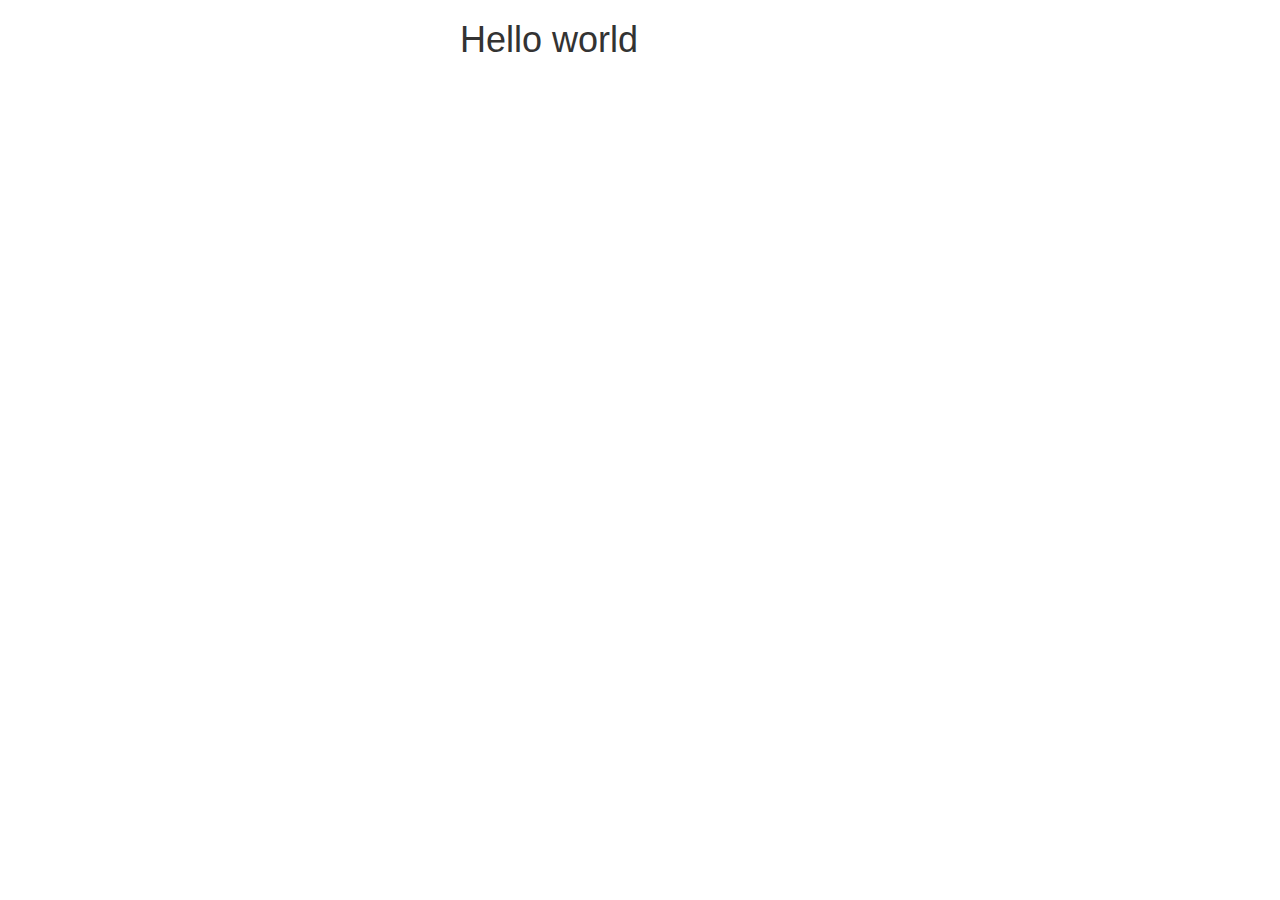
==== index.html @ 078d2add "Création du fichier index.html" ====
<!DOCTYPE html>
<html>
  <head>
    <meta charset="utf-8">
    <meta http-equiv="X-UA-Compatible" content="IE=edge">
    <meta name="viewport" content="width=device-width, initial-scale=1">

    <title>--- TODO ---</title>

    <link rel="stylesheet" href="https://maxcdn.bootstrapcdn.com/bootstrap/3.2.0/css/bootstrap.min.css">
    <link rel="stylesheet" href="https://maxcdn.bootstrapcdn.com/font-awesome/4.1.0/css/font-awesome.min.css">

    <!-- HTML5 Shim and Respond.js IE8 support of HTML5 elements and media queries -->
    <!-- Leave those next 4 lines if you care about users using IE8 -->
    <!--[if lt IE 9]>
      <script src="https://oss.maxcdn.com/html5shiv/3.7.2/html5shiv.min.js"></script>
      <script src="https://oss.maxcdn.com/respond/1.4.2/respond.min.js"></script>
    <![endif]-->
  </head>
  <body>


      <div class="container"> 
        <div class="row">
          <div class="col-md-4 col-md-offset-4">
            <h1> Hello world</h1>
          </div>
      </div>


    <!-- TODO: Here goes your content! -->



    <!-- Including Bootstrap JS (with its jQuery dependency) so that dynamic components work -->
    <script src="https://ajax.googleapis.com/ajax/libs/jquery/1.11.1/jquery.min.js"></script>
    <script src="https://maxcdn.bootstrapcdn.com/bootstrap/3.2.0/js/bootstrap.min.js"></script>
  </body>
</html>
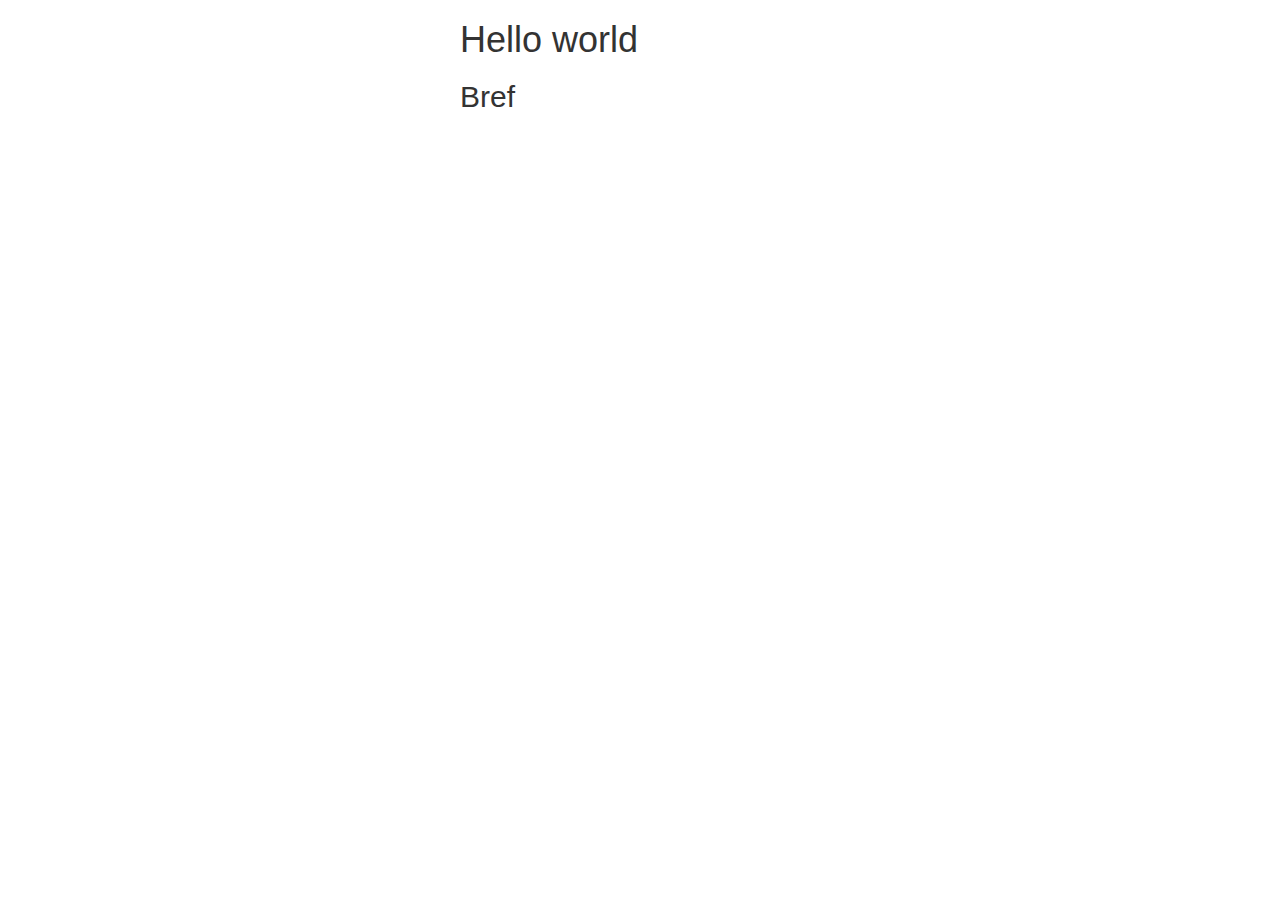
==== commit 62794103: "Bref" ====
--- a/index.html
+++ b/index.html
@@ -5,7 +5,7 @@
     <meta http-equiv="X-UA-Compatible" content="IE=edge">
     <meta name="viewport" content="width=device-width, initial-scale=1">
 
-    <title>--- TODO ---</title>
+    <title>-Ice Me Achetez des glaces</title>
 
     <link rel="stylesheet" href="https://maxcdn.bootstrapcdn.com/bootstrap/3.2.0/css/bootstrap.min.css">
     <link rel="stylesheet" href="https://maxcdn.bootstrapcdn.com/font-awesome/4.1.0/css/font-awesome.min.css">
@@ -24,6 +24,7 @@
         <div class="row">
           <div class="col-md-4 col-md-offset-4">
             <h1> Hello world</h1>
+            <h2> Bref </h2>
           </div>
       </div>
 
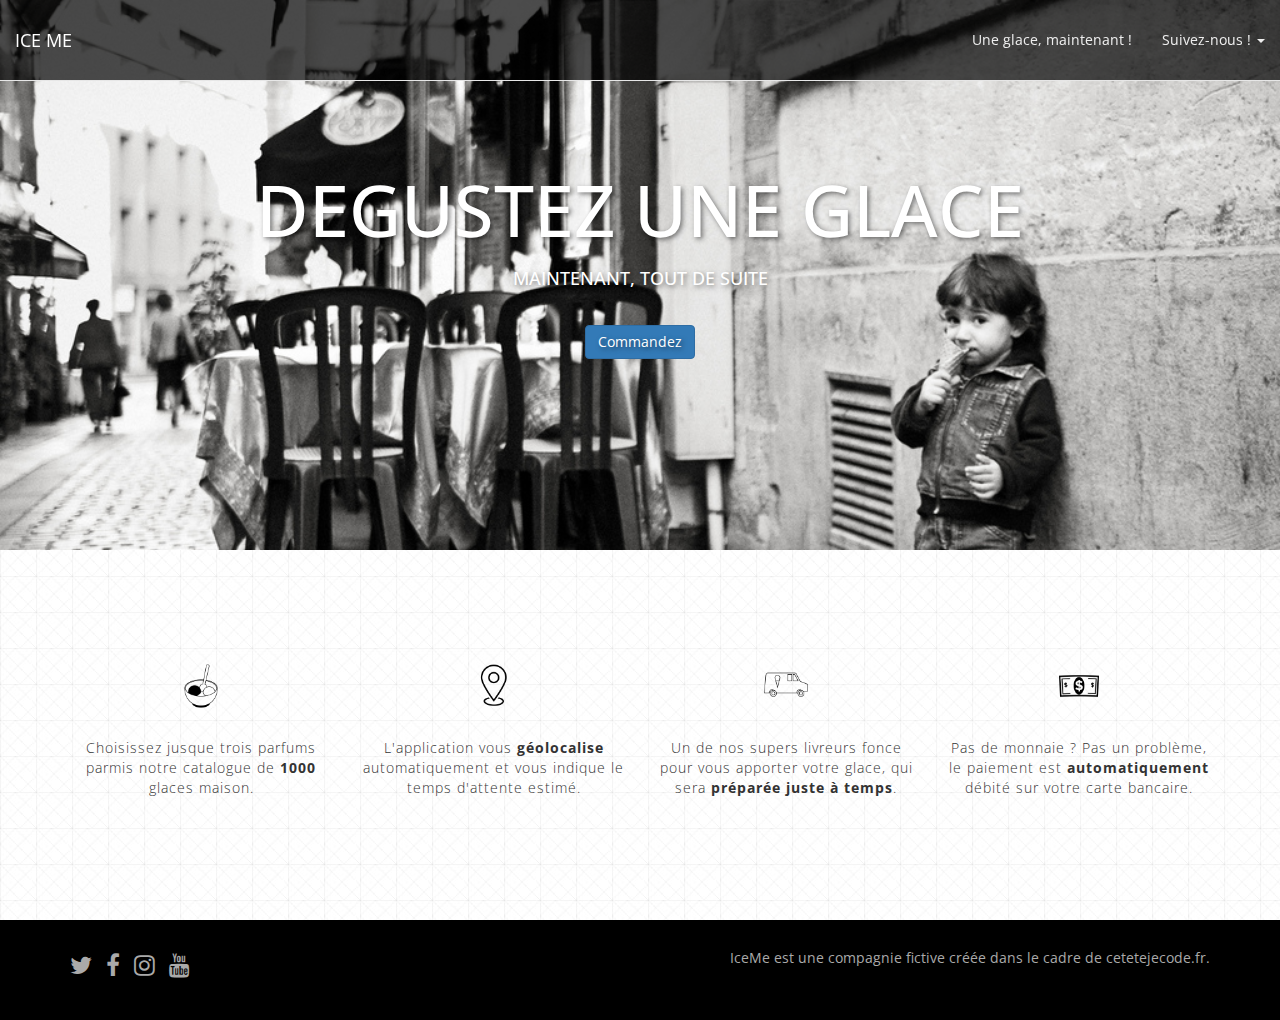
==== commit 8585b401: "Reprise de Iceme bootstrap" ====
--- a/index.html
+++ b/index.html
@@ -1,17 +1,20 @@
 <!DOCTYPE html>
-<html>
+<html lang="fr">
   <head>
     <meta charset="utf-8">
     <meta http-equiv="X-UA-Compatible" content="IE=edge">
     <meta name="viewport" content="width=device-width, initial-scale=1">
 
-    <title>-Ice Me Achetez des glaces</title>
+    <title>IceMe - Dégustez une glace, maintenant !</title>
 
     <link rel="stylesheet" href="https://maxcdn.bootstrapcdn.com/bootstrap/3.2.0/css/bootstrap.min.css">
     <link rel="stylesheet" href="https://maxcdn.bootstrapcdn.com/font-awesome/4.1.0/css/font-awesome.min.css">
 
+    <link href='http://fonts.googleapis.com/css?family=Open+Sans:400,300,700' rel='stylesheet' type='text/css'>
+
+   <link rel="stylesheet" type="text/css" href="css/style.css">
+
     <!-- HTML5 Shim and Respond.js IE8 support of HTML5 elements and media queries -->
-    <!-- Leave those next 4 lines if you care about users using IE8 -->
     <!--[if lt IE 9]>
       <script src="https://oss.maxcdn.com/html5shiv/3.7.2/html5shiv.min.js"></script>
       <script src="https://oss.maxcdn.com/respond/1.4.2/respond.min.js"></script>
@@ -19,22 +22,122 @@
   </head>
   <body>
 
+    <nav class="navbar navbar-default navbar-transparent navbar-fixed-top" role="navigation">
+      <div class="container-fluid">
+        <!-- Brand and toggle get grouped for better mobile display -->
+        <div class="navbar-header">
+          <button type="button" class="navbar-toggle" data-toggle="collapse" data-target="#bs-example-navbar-collapse-1">
+            <span class="sr-only">Menu</span>
+            <span class="icon-bar"></span>
+            <span class="icon-bar"></span>
+            <span class="icon-bar"></span>
+          </button>
+          <a class="navbar-brand" href="#">
+            ICE ME
+          </a>
+        </div>
 
-      <div class="container"> 
-        <div class="row">
-          <div class="col-md-4 col-md-offset-4">
-            <h1> Hello world</h1>
-            <h2> Bref </h2>
-          </div>
-      </div>
+        <!-- Collect the nav links, forms, and other content for toggling -->
+        <div class="collapse navbar-collapse" id="bs-example-navbar-collapse-1">
+          <ul class="nav navbar-nav navbar-right">
+            <li>
+              <a href="#">Une glace, maintenant !</a>
+            </li>
+            <li class="dropdown">
+              <a href="#" class="dropdown-toggle" data-toggle="dropdown">Suivez-nous ! <span class="caret"></span></a>
+              <ul class="dropdown-menu" role="menu">
+                <li><a href="#"> <i class="fa fa-twitter-square"></i> Twitter</a></li>
+                <li><a href="#"> <i class="fa fa-facebook-square"></i> Facebook</a></li>
+              </ul>
+            </li>
+          </ul>
+        </div><!-- /.navbar-collapse -->
+      </div><!-- /.container-fluid -->
+    </nav>
 
 
-    <!-- TODO: Here goes your content! -->
+  <div id="wrapper">    
+      <h1>DEGUSTEZ UNE GLACE</h1>
+      <h2>MAINTENANT, TOUT DE SUITE</h2>
+      <a href="#" class="btn btn-primary">Commandez</a>
+  </div>
+
+  <div class="spacer"></div>
+
+    <div class="container text-center">
+      <div class="row">
+        <div class="col-sm-6 col-md-3 feature">
+          <img src="images/icon_57707/icon_57707.png" width="48">
+          <p>
+            Choisissez jusque trois parfums
+            parmis notre catalogue de <strong>1000</strong> glaces maison.
+          </p>
+        </div>
+        <div class="col-sm-6 col-md-3 feature">
+          <img src="images/icon_29388/icon_29388.png" width="48">
+          <p>
+            L'application vous <strong>géolocalise</strong> automatiquement et vous
+            indique le temps d'attente estimé.
+          </p>
+        </div>
+        <div class="col-sm-6 col-md-3 feature">
+          <img src="images/icon_24755/icon_24755.png" width="48">
+          <p>
+            Un de nos supers livreurs fonce pour vous apporter votre glace,
+            qui sera <strong>préparée juste à temps</strong>.
+          </p>
+        </div>
+        <div class="col-sm-6 col-md-3 feature">
+          <img src="images/icon_17805/icon_17805.png" width="48">
+          <p>
+            Pas de monnaie ? Pas un problème, le paiement est <strong>automatiquement</strong>
+            débité sur votre carte bancaire.
+          </p>
+        </div>
+      </div>
+    </div>
+
+    <div class="spacer"></div>
+
+  <div id="footer">
+    <div class="container">
+      <div class="row">
+        <div class="col-xs-6 col-sm-3">
+          <ul class="list-inline social">
+            <li> 
+              <a href="https://twitter.com/iceme">
+                <i class="fa fa-twitter"></i>
+              </a>
+            </li>
+            <li>
+              <a href="https://facebook.com/iceme">
+                <i class="fa fa-facebook"></i>
+              </a>
+            </li>
+            <li>
+              <a href="https://instagram.com/iceme">
+                <i class="fa fa-instagram"></i>
+              </a>
+            </li>
+            <li>
+              <a href="https://youtube.com/iceme">
+                <i class="fa fa-youtube"></i>
+              </a>
+            </li>
+          </ul>
+        </div>
+        <div class="col-xs-6 col-sm-9">
+          <p class="text-right">
+            IceMe est une compagnie fictive créée dans le cadre de
+            <a href="http://www.cetetejecode.fr">cetetejecode.fr</a>.
+          </p>
+        </div>
+      </div>
+    </div>
+  </div
 
 
-
-    <!-- Including Bootstrap JS (with its jQuery dependency) so that dynamic components work -->
     <script src="https://ajax.googleapis.com/ajax/libs/jquery/1.11.1/jquery.min.js"></script>
     <script src="https://maxcdn.bootstrapcdn.com/bootstrap/3.2.0/js/bootstrap.min.js"></script>
   </body>
-</html>+</html>
--- a/css/style.css
+++ b/css/style.css
@@ -0,0 +1,81 @@
+body {
+	background-image: url("../images/grid.jpg") ;
+	font-family: "Open Sans" ;
+}
+
+#footer {
+		background-color: black ;
+		color: #aaaaaa;
+		padding-top: 2em;
+		padding-bottom: 2em;
+}
+
+#footer a {
+		color: #aaaaaa;
+}	
+
+#footer a:hover {
+		color: #dddddd;
+}
+
+.social a {
+		font-size: 24px;
+}
+
+#wrapper {
+		background-image: url("../images/background/background.jpg");
+		height: 550px;
+		background-size: cover;
+		text-align: center;
+		padding-top: 150px;
+		color: white;
+		text-shadow: 2px 2px 5px rgba(0, 0, 0, 0.5);
+}
+
+#wrapper h1 {
+		font-size: 72px;
+}	
+	
+#wrapper h2 {
+		font-size: 18px;
+		margin-bottom: 2em;
+}
+
+.spacer {
+		height: 8em;
+}
+
+.feature p 	{
+		font-weight: 300;
+		letter-spacing: 1px;
+}
+
+.feature img {
+		margin-bottom: 2em;
+}
+
+.navbar-transparent {	
+		background-color: rgba(0, 0, 0, 0.7)
+}
+
+.navbar-transparent .navbar-brand,
+.navbar-transparent .navbar-nav > li > a {
+  color: #eeeeee;
+  line-height: 50px;
+}
+  
+.navbar-transparent .navbar-nav > li > a:hover,
+.navbar-transparent .navbar-nav > li > a:active,
+.navbar-transparent .navbar-nav > li > a:focus,
+.navbar-transparent .navbar-nav > .open > a,
+.navbar-transparent .navbar-nav > .open > a:hover,
+.navbar-transparent .navbar-nav > .open > a:focus {
+  color: white;
+  background-color: rgba(0, 0, 0, 0.3);
+}
+
+.navbar-transparent .navbar-brand:hover,
+.navbar-transparent .navbar-brand:active,
+.navbar-transparent .navbar-brand:focus {
+  color: white;
+}
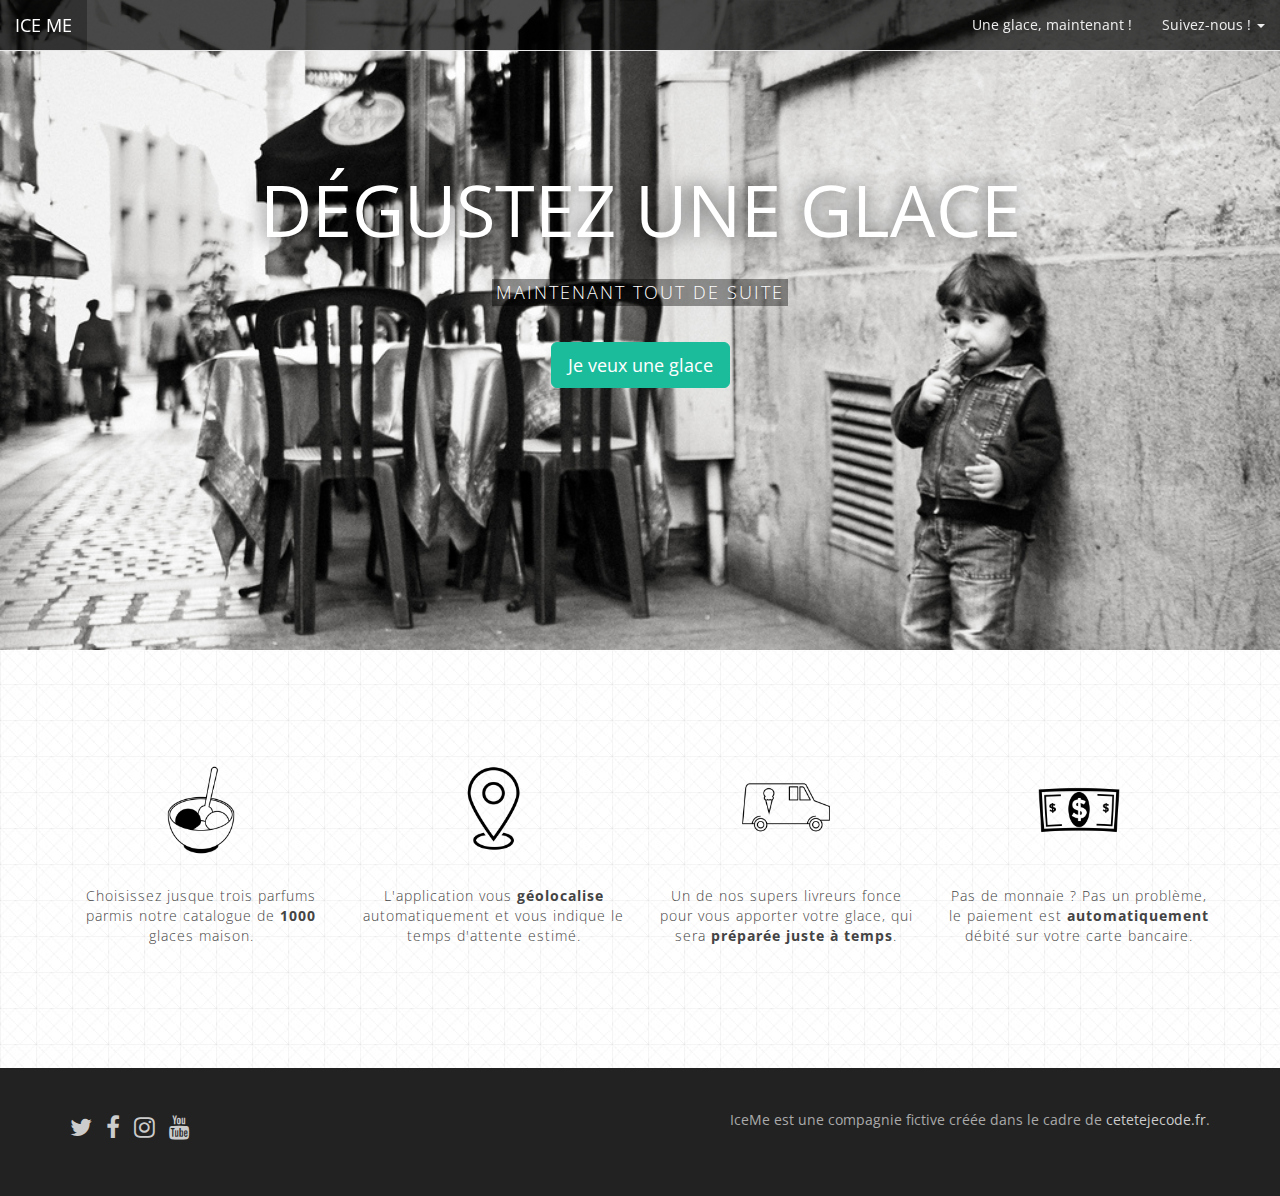
==== commit ff041bb8: "Nouvelle version" ====
--- a/index.html
+++ b/index.html
@@ -7,13 +7,10 @@
 
     <title>IceMe - Dégustez une glace, maintenant !</title>
 
-    <link rel="stylesheet" href="https://maxcdn.bootstrapcdn.com/bootstrap/3.2.0/css/bootstrap.min.css">
-    <link rel="stylesheet" href="https://maxcdn.bootstrapcdn.com/font-awesome/4.1.0/css/font-awesome.min.css">
-
-    <link href='http://fonts.googleapis.com/css?family=Open+Sans:400,300,700' rel='stylesheet' type='text/css'>
-
-   <link rel="stylesheet" type="text/css" href="css/style.css">
-
+    <link href="https://maxcdn.bootstrapcdn.com/bootstrap/3.2.0/css/bootstrap.min.css" rel="stylesheet">
+    <link rel="stylesheet" type="text/css" href="https://maxcdn.bootstrapcdn.com/font-awesome/4.1.0/css/font-awesome.min.css">
+    <link href='http://fonts.googleapis.com/css?family=Open+Sans:300,400,700' rel='stylesheet' type='text/css'>
+    <link rel="stylesheet" type="text/css" href="css/style.css">
     <!-- HTML5 Shim and Respond.js IE8 support of HTML5 elements and media queries -->
     <!--[if lt IE 9]>
       <script src="https://oss.maxcdn.com/html5shiv/3.7.2/html5shiv.min.js"></script>
@@ -22,7 +19,7 @@
   </head>
   <body>
 
-    <nav class="navbar navbar-default navbar-transparent navbar-fixed-top" role="navigation">
+    <nav class="navbar navbar-default navbar-fixed-top navbar-transparent" role="navigation">
       <div class="container-fluid">
         <!-- Brand and toggle get grouped for better mobile display -->
         <div class="navbar-header">
@@ -39,6 +36,10 @@
 
         <!-- Collect the nav links, forms, and other content for toggling -->
         <div class="collapse navbar-collapse" id="bs-example-navbar-collapse-1">
+          <!-- <ul class="nav navbar-nav">
+            <li class="active"><a href="#">Link</a></li>
+            <li><a href="#">Link</a></li>
+          </ul> -->
           <ul class="nav navbar-nav navbar-right">
             <li>
               <a href="#">Une glace, maintenant !</a>
@@ -56,39 +57,43 @@
     </nav>
 
 
-  <div id="wrapper">    
-      <h1>DEGUSTEZ UNE GLACE</h1>
-      <h2>MAINTENANT, TOUT DE SUITE</h2>
-      <a href="#" class="btn btn-primary">Commandez</a>
-  </div>
+    <div class="wrapper">
+      <div class="lead">
+        <h1>DÉGUSTEZ UNE GLACE</h1>
+        <h2>MAINTENANT TOUT DE SUITE</h2>
+        <p>
+          <a href="#" class="btn btn-primary btn-lg">Je veux une glace</a>
+        </p>
+      </div>
+    </div>
 
-  <div class="spacer"></div>
+    <div class="vertical-spacer"></div>
 
-    <div class="container text-center">
-      <div class="row">
+    <div class="container">
+      <div class="row text-center">
         <div class="col-sm-6 col-md-3 feature">
-          <img src="images/icon_57707/icon_57707.png" width="48">
+          <img src="images/icon_57707/icon_57707.png" width="96">
           <p>
             Choisissez jusque trois parfums
             parmis notre catalogue de <strong>1000</strong> glaces maison.
           </p>
         </div>
         <div class="col-sm-6 col-md-3 feature">
-          <img src="images/icon_29388/icon_29388.png" width="48">
+          <img src="images/icon_29388/icon_29388.png" width="96">
           <p>
             L'application vous <strong>géolocalise</strong> automatiquement et vous
             indique le temps d'attente estimé.
           </p>
         </div>
         <div class="col-sm-6 col-md-3 feature">
-          <img src="images/icon_24755/icon_24755.png" width="48">
+          <img src="images/icon_24755/icon_24755.png" width="96">
           <p>
             Un de nos supers livreurs fonce pour vous apporter votre glace,
             qui sera <strong>préparée juste à temps</strong>.
           </p>
         </div>
         <div class="col-sm-6 col-md-3 feature">
-          <img src="images/icon_17805/icon_17805.png" width="48">
+          <img src="images/icon_17805/icon_17805.png" width="96">
           <p>
             Pas de monnaie ? Pas un problème, le paiement est <strong>automatiquement</strong>
             débité sur votre carte bancaire.
@@ -97,45 +102,44 @@
       </div>
     </div>
 
-    <div class="spacer"></div>
+    <div class="vertical-spacer"></div>
 
-  <div id="footer">
-    <div class="container">
-      <div class="row">
-        <div class="col-xs-6 col-sm-3">
-          <ul class="list-inline social">
-            <li> 
-              <a href="https://twitter.com/iceme">
-                <i class="fa fa-twitter"></i>
-              </a>
-            </li>
-            <li>
-              <a href="https://facebook.com/iceme">
-                <i class="fa fa-facebook"></i>
-              </a>
-            </li>
-            <li>
-              <a href="https://instagram.com/iceme">
-                <i class="fa fa-instagram"></i>
-              </a>
-            </li>
-            <li>
-              <a href="https://youtube.com/iceme">
-                <i class="fa fa-youtube"></i>
-              </a>
-            </li>
-          </ul>
-        </div>
-        <div class="col-xs-6 col-sm-9">
-          <p class="text-right">
-            IceMe est une compagnie fictive créée dans le cadre de
-            <a href="http://www.cetetejecode.fr">cetetejecode.fr</a>.
-          </p>
+    <div id="footer">
+      <div class="container">
+        <div class="row">
+          <div class="col-xs-6 col-sm-3">
+            <ul class="list-inline social">
+              <li>
+                <a href="https://twitter.com/iceme">
+                  <i class="fa fa-twitter"></i>
+                </a>
+              </li>
+              <li>
+                <a href="https://facebook.com/iceme">
+                  <i class="fa fa-facebook"></i>
+                </a>
+              </li>
+              <li>
+                <a href="https://instagram.com/iceme">
+                  <i class="fa fa-instagram"></i>
+                </a>
+              </li>
+              <li>
+                <a href="https://youtube.com/iceme">
+                  <i class="fa fa-youtube"></i>
+                </a>
+              </li>
+            </ul>
+          </div>
+          <div class="col-xs-6 col-sm-9">
+            <p class="text-right">
+              IceMe est une compagnie fictive créée dans le cadre de
+              <a href="http://www.cetetejecode.fr">cetetejecode.fr</a>.
+            </p>
+          </div>
         </div>
       </div>
     </div>
-  </div
-
 
     <script src="https://ajax.googleapis.com/ajax/libs/jquery/1.11.1/jquery.min.js"></script>
     <script src="https://maxcdn.bootstrapcdn.com/bootstrap/3.2.0/js/bootstrap.min.js"></script>
--- a/css/style.css
+++ b/css/style.css
@@ -1,69 +1,107 @@
+ /* General classes for page */
+
 body {
-	background-image: url("../images/grid.jpg") ;
-	font-family: "Open Sans" ;
+  background-image: url("../images/grid.jpg");
+  font-family: 'Open Sans';
 }
 
+
+/* Footer */
+
 #footer {
-		background-color: black ;
-		color: #aaaaaa;
-		padding-top: 2em;
-		padding-bottom: 2em;
+  background-color: #222;
+  color: #aaaaaa;
+  padding-top: 3em;
+  padding-bottom: 3em;
 }
 
 #footer a {
-		color: #aaaaaa;
-}	
+  color: #cccccc;
+}
 
 #footer a:hover {
-		color: #dddddd;
+  color: white;
 }
 
 .social a {
-		font-size: 24px;
+  font-size: 24px;
 }
 
-#wrapper {
-		background-image: url("../images/background/background.jpg");
-		height: 550px;
-		background-size: cover;
-		text-align: center;
-		padding-top: 150px;
-		color: white;
-		text-shadow: 2px 2px 5px rgba(0, 0, 0, 0.5);
+.social a:hover {
+  text-decoration: none;
 }
 
-#wrapper h1 {
-		font-size: 72px;
-}	
-	
-#wrapper h2 {
-		font-size: 18px;
-		margin-bottom: 2em;
+/* Lead with big image */
+
+.wrapper {
+  background-image: url('../images/background/background.jpg');
+  height: 650px;
+  background-size: cover;
+  padding-top: 150px;
+  text-align: center;
+  color: white;
 }
 
-.spacer {
-		height: 8em;
+.lead h1 {
+  font-size: 72px;
+  text-shadow: 0 0 20px rgba(0, 0, 0, .8);
+  font-weight: normal;
 }
 
-.feature p 	{
-		font-weight: 300;
-		letter-spacing: 1px;
+.lead h2 {
+  background: rgba(0, 0, 0, .4);
+  display: inline-block;
+  padding: 0.2em;
+  font-size: 18px;
+  font-weight: 300;
+  letter-spacing: 2px;
+  margin-bottom: 2em;
 }
 
-.feature img {
-		margin-bottom: 2em;
+/* Vertical spacer to help content breathe */
+
+.vertical-spacer {
+  height: 8em;
 }
 
-.navbar-transparent {	
-		background-color: rgba(0, 0, 0, 0.7)
+/* Some padding for feature images */
+
+.feature img {
+  margin-bottom: 2em;
+}
+
+.feature {
+  color: #444444;
+  font-weight: 300;
+  letter-spacing: 1px;
+}
+
+/* How to override the default Bootstrap colors */
+
+.btn-primary {
+  background-color: #1abc9c;
+  border-color: #1abc9c;
+}
+
+.btn-primary:hover {
+  background-color: #16a085;
+  border-color: #16a085;
+}
+
+/* How to override the default Bootstrap navbar */
+
+.navbar-transparent {
+  background-color: rgba(0, 0, 0, 0.7);
 }
 
 .navbar-transparent .navbar-brand,
 .navbar-transparent .navbar-nav > li > a {
   color: #eeeeee;
-  line-height: 50px;
 }
-  
+
+.navbar-transparent .navbar-brand:hover,
+.navbar-transparent .navbar-brand:active,
+.navbar-transparent .navbar-brand:focus,
 .navbar-transparent .navbar-nav > li > a:hover,
 .navbar-transparent .navbar-nav > li > a:active,
 .navbar-transparent .navbar-nav > li > a:focus,
@@ -73,9 +111,3 @@
   color: white;
   background-color: rgba(0, 0, 0, 0.3);
 }
-
-.navbar-transparent .navbar-brand:hover,
-.navbar-transparent .navbar-brand:active,
-.navbar-transparent .navbar-brand:focus {
-  color: white;
-}
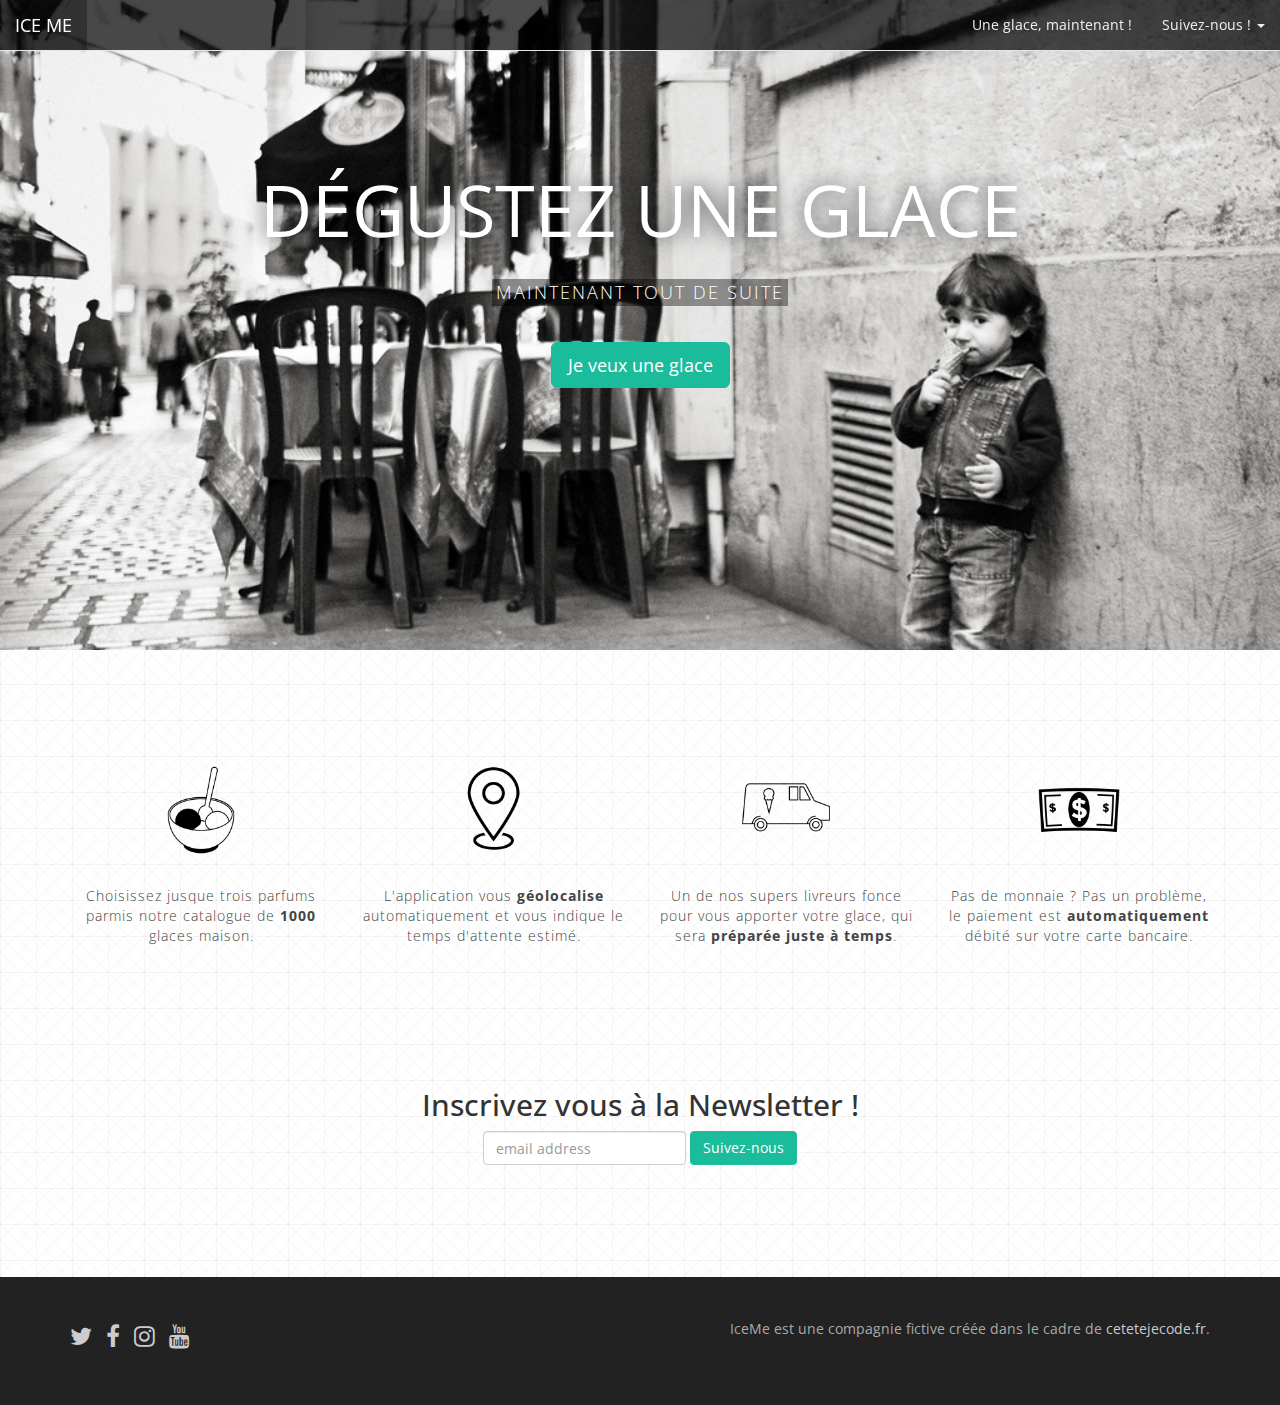
==== commit ff472be6: "Ajout de formulaire d'inscription mailchimp" ====
--- a/index.html
+++ b/index.html
@@ -62,10 +62,51 @@
         <h1>DÉGUSTEZ UNE GLACE</h1>
         <h2>MAINTENANT TOUT DE SUITE</h2>
         <p>
-          <a href="#" class="btn btn-primary btn-lg">Je veux une glace</a>
+          <button class="btn btn-primary btn-lg" data-toggle="modal" data-target="#orderform">
+          Je veux une glace
+          </button>
         </p>
       </div>
     </div>
+
+    <!-- Modal -->
+<div class="modal fade" id="orderform" tabindex="-1" role="dialog" aria-labelledby="myModalLabel" aria-hidden="true">
+  <div class="modal-dialog">
+    <div class="modal-content">
+      <div class="modal-header">
+        <button type="button" class="close" data-dismiss="modal"><span aria-hidden="true">&times;</span><span class="sr-only">Close</span></button>
+        <h4 class="modal-title" id="myModalLabel">Commandez !</h4>
+      </div>
+      <div class="modal-body">
+        <div id="wufoo-zqa81k60qo0gem">
+        Fill out my <a href="https://fboret.wufoo.com/forms/zqa81k60qo0gem">online form</a>.
+        </div>
+        <div id="wuf-adv" style="font-family:inherit;font-size: small;color:#a7a7a7;text-align:center;display:block;">There are tons of <a href="http://www.wufoo.com/features/">Wufoo features</a> to help make your forms awesome.</div>
+        <script type="text/javascript">var zqa81k60qo0gem;(function(d, t) {
+        var s = d.createElement(t), options = {
+        'userName':'fboret',
+        'formHash':'zqa81k60qo0gem',
+        'autoResize':true,
+        'height':'463',
+        'async':true,
+        'host':'wufoo.com',
+        'header':'show',
+        'ssl':true};
+        s.src = ('https:' == d.location.protocol ? 'https://' : 'http://') + 'www.wufoo.com/scripts/embed/form.js';
+        s.onload = s.onreadystatechange = function() {
+        var rs = this.readyState; if (rs) if (rs != 'complete') if (rs != 'loaded') return;
+        try { zqa81k60qo0gem = new WufooForm();zqa81k60qo0gem.initialize(options);zqa81k60qo0gem.display(); } catch (e) {}};
+        var scr = d.getElementsByTagName(t)[0], par = scr.parentNode; par.insertBefore(s, scr);
+        })(document, 'script');</script>
+
+      </div>
+      <!-- <div class="modal-footer">
+        <button type="button" class="btn btn-default" data-dismiss="modal">Close</button>
+        <button type="button" class="btn btn-primary">Save changes</button>
+      </div> -->
+    </div>
+  </div>
+</div>
 
     <div class="vertical-spacer"></div>
 
@@ -103,6 +144,28 @@
     </div>
 
     <div class="vertical-spacer"></div>
+
+      <div class="container">
+        <div class="row"></div>
+          <div class="col-xs-12 text-center">
+          <!-- Begin MailChimp Signup Form -->
+          <h2> Inscrivez vous à la Newsletter !</h2>
+            <div id="mc_embed_signup">
+              <form action="http://mywehome.us3.list-manage.com/subscribe/post?u=e490352f797e17cd9522f6ca1&amp;id=9e1a876e30" method="post" id="mc-embedded-subscribe-form" name="mc-embedded-subscribe-form" class="validate form-inline" target="_blank" novalidate>
+                
+                <input type="email" value="" name="EMAIL" class="email form-control" id="mce-EMAIL" placeholder="email address" required>
+                  <input type="submit" value="Suivez-nous" name="subscribe" id="mc-embedded-subscribe" class="btn btn-primary"></div>
+              </form>
+            </div>
+
+          <!--End mc_embed_signup-->
+
+          </div>
+        </div>
+      </div>
+
+      <div class="vertical-spacer"></div>
+
 
     <div id="footer">
       <div class="container">
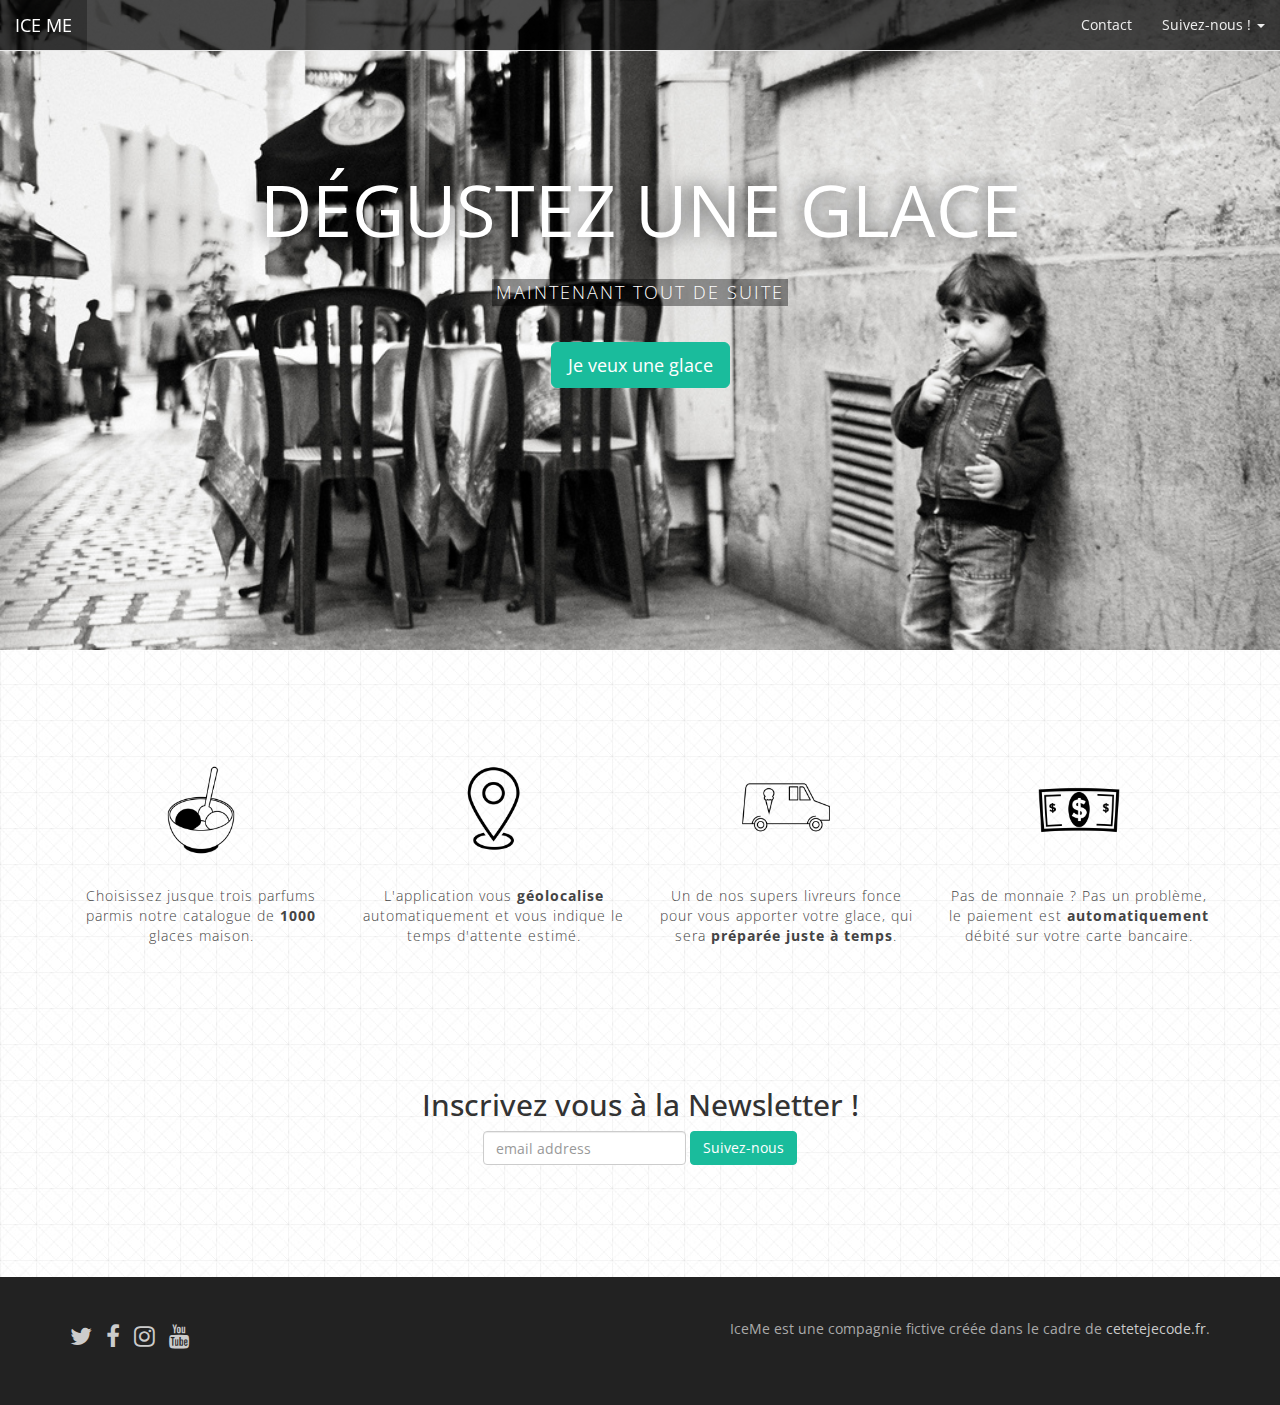
==== commit 7a9cf5eb: "Page contact" ====
--- a/index.html
+++ b/index.html
@@ -42,7 +42,7 @@
           </ul> -->
           <ul class="nav navbar-nav navbar-right">
             <li>
-              <a href="#">Une glace, maintenant !</a>
+              <a href="contact.html">Contact</a>
             </li>
             <li class="dropdown">
               <a href="#" class="dropdown-toggle" data-toggle="dropdown">Suivez-nous ! <span class="caret"></span></a>
